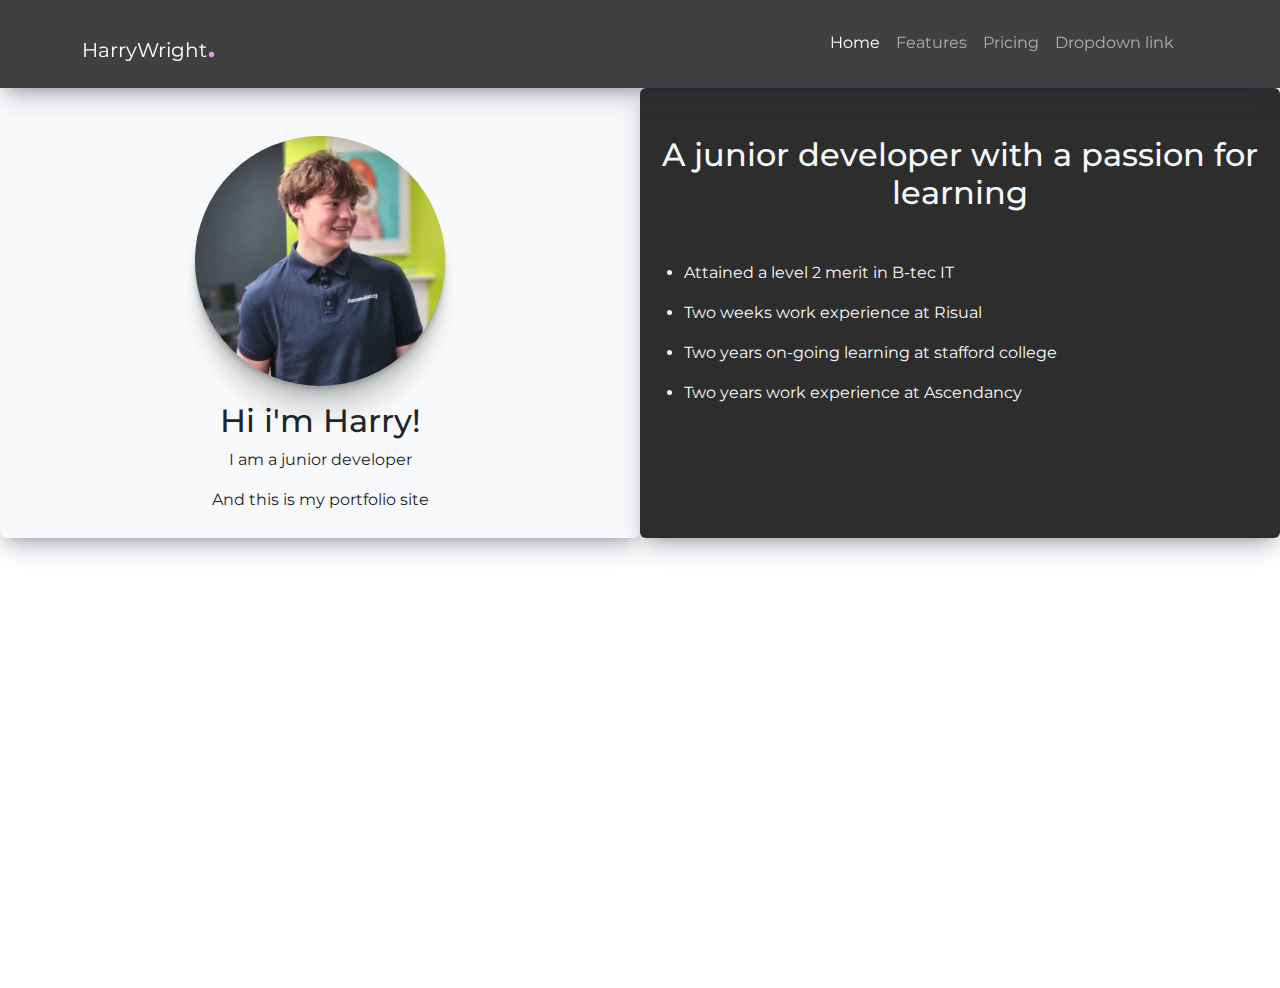
==== harry-portfolio/index.html @ cff1503e "Add files via upload" ====
<!DOCTYPE html>
<html lang="en">
<head>
    <meta charset="UTF-8">
    <meta name="viewport" content="width=device-width, initial-scale=1.0">
    <title>Harry Wright</title>
    <!-- linking stylesheet -->
     <link rel="stylesheet" href="style.css">
    <!-- linking bootstrap css -->
    <link href="https://cdn.jsdelivr.net/npm/bootstrap@5.3.3/dist/css/bootstrap.min.css" rel="stylesheet" integrity="sha384-QWTKZyjpPEjISv5WaRU9OFeRpok6YctnYmDr5pNlyT2bRjXh0JMhjY6hW+ALEwIH" crossorigin="anonymous">
    <!-- google font -->
    <link rel="preconnect" href="https://fonts.googleapis.com">
    <link rel="preconnect" href="https://fonts.gstatic.com" crossorigin>
    <link href="https://fonts.googleapis.com/css2?family=Montserrat:ital,wght@0,100..900;1,100..900&family=Poppins:ital,wght@0,100;0,200;0,300;0,400;0,500;0,600;0,700;0,800;0,900;1,100;1,200;1,300;1,400;1,500;1,600;1,700;1,800;1,900&display=swap" rel="stylesheet">
</head>
<body>
    
    <!-- Navbar -->
    <nav class="navbar navbar-dark bg-opacity-75 bg-black navbar-expand-lg p-2 sticky-top black-shadow">
        <div class="container">
          <a class="navbar-brand brand-hover" href="#">HarryWright<span class="lilac-txt txt-2 w-500">.</span></a>
          <button class="navbar-toggler" type="button" data-bs-toggle="collapse" data-bs-target="#navbarNavDropdown" aria-controls="navbarNavDropdown" aria-expanded="false" aria-label="Toggle navigation">
            <span class="navbar-toggler-icon"></span>
          </button>
          <div class="collapse navbar-collapse" id="navbarNavDropdown">
            <ul class="navbar-nav ms-auto">
              <li class="nav-item">
                <a class="nav-link active" aria-current="page" href="#">Home</a>
              </li>
              <li class="nav-item">
                <a class="nav-link" href="#">Features</a>
              </li>
              <li class="nav-item">
                <a class="nav-link" href="#">Pricing</a>
              </li>
              <li class="nav-item dropdown">
                <a class="nav-link dropdown-toggle" href="#" role="button" data-bs-toggle="dropdown" aria-expanded="false">
                  Dropdown link
                </a>
                <ul class="dropdown-menu">
                  <li><a class="dropdown-item" href="#">Action</a></li>
                  <li><a class="dropdown-item" href="#">Another action</a></li>
                  <li><a class="dropdown-item" href="#">Something else here</a></li>
                </ul>
              </li>
            </ul>
          </div>
        </div>
      </nav>

      <!-- creating a hero section will have a picute on the left and some text on the right -->
      <div class="hero-section">
        <div class="container-fluid position-absolute vh-100">
          <div class="row h-50">
            <!-- left -->
            <div class="col-12 col-md-6 text-center bg-body-tertiary rounded black-shadow">
              <img src="images\Harry-1.jpg" class="rounded-circle circle-shadow mb-3 mt-5" height="250em" alt="harry thuggin">
              <h2>Hi i'm Harry!</h2>
              <p>I am a junior developer<p>
              <p>And this is my portfolio site</p>
            </div>
            <!-- right -->
            <div class="col-12 col-md-6 dark-grey-bg rounded text-light black-shadow">
              <h2 class="mt-5 text-center">A junior developer with a passion for learning</h2>
              <ul class="d-flex flex-column justify-content-center mt-5">

                <li><p>Attained a level 2 merit in B-tec IT</p></li>
                <li><p>Two weeks work experience at Risual</p></li>
                <li><p>Two years  on-going learning at stafford college</p></li>
                <li><p>Two years work experience at Ascendancy</p></li>
  
              </ul>
            </div>
          </div>
        </div>
        

      </div>
      
    <script src="https://cdn.jsdelivr.net/npm/bootstrap@5.3.3/dist/js/bootstrap.bundle.min.js" integrity="sha384-YvpcrYf0tY3lHB60NNkmXc5s9fDVZLESaAA55NDzOxhy9GkcIdslK1eN7N6jIeHz" crossorigin="anonymous"></script>
</body>
</html>
---- harry-portfolio/style.css ----
/* applying google font */

    *{
        font-family: 'Montserrat';
    }
    
/* shadows */

    .black-shadow{
        box-shadow: rgba(50, 50, 93, 0.25) 0px 13px 27px -5px, rgba(0, 0, 0, 0.3) 0px 8px 16px -8px;
    }

    .circle-shadow{
        box-shadow: rgba(0, 0, 0, 0.17) 0px -23px 25px 0px inset, rgba(0, 0, 0, 0.15) 0px -36px 30px 0px inset, rgba(0, 0, 0, 0.1) 0px -79px 40px 0px inset, rgba(0, 0, 0, 0.06) 0px 2px 1px, rgba(0, 0, 0, 0.09) 0px 4px 2px, rgba(0, 0, 0, 0.09) 0px 8px 4px, rgba(0, 0, 0, 0.09) 0px 16px 8px, rgba(0, 0, 0, 0.09) 0px 32px 16px;
    }

/* centering */
    /* display: flex
    ;
        flex-wrap: wrap;
        align-items: center */

/* font weight and size*/

    .w-500{
        font-weight: 500;
    }

    .txt-2{
        font-size: 2em;
    }

/* text and bg colours */

    .lilac-txt{
        color: plum
    }

    .lilac-bg{
        color: plum
    }

    .dark-grey-bg{
        background-color: rgb(45, 45, 45);
    }

/* navbar */

    /* animating underline effect for the navlinks */
    .nav-link:hover::after{
        opacity: 1;
    }

    .nav-link::after{
        content: '';
        height: 2px;
        width: 100%;
        background: plum;
        display: block;
        opacity: 0;
        transition: all 0.5s;
    }

    /* animating the same for navbar brand */
    .navbar-brand:hover::after{
        opacity: 1;
    }

    .navbar-brand::after{
        content: '';
        height: 2px;
        width: 100%;
        background: plum;
        display: block;
        opacity: 0;
        transition: all 0.5s;
    }
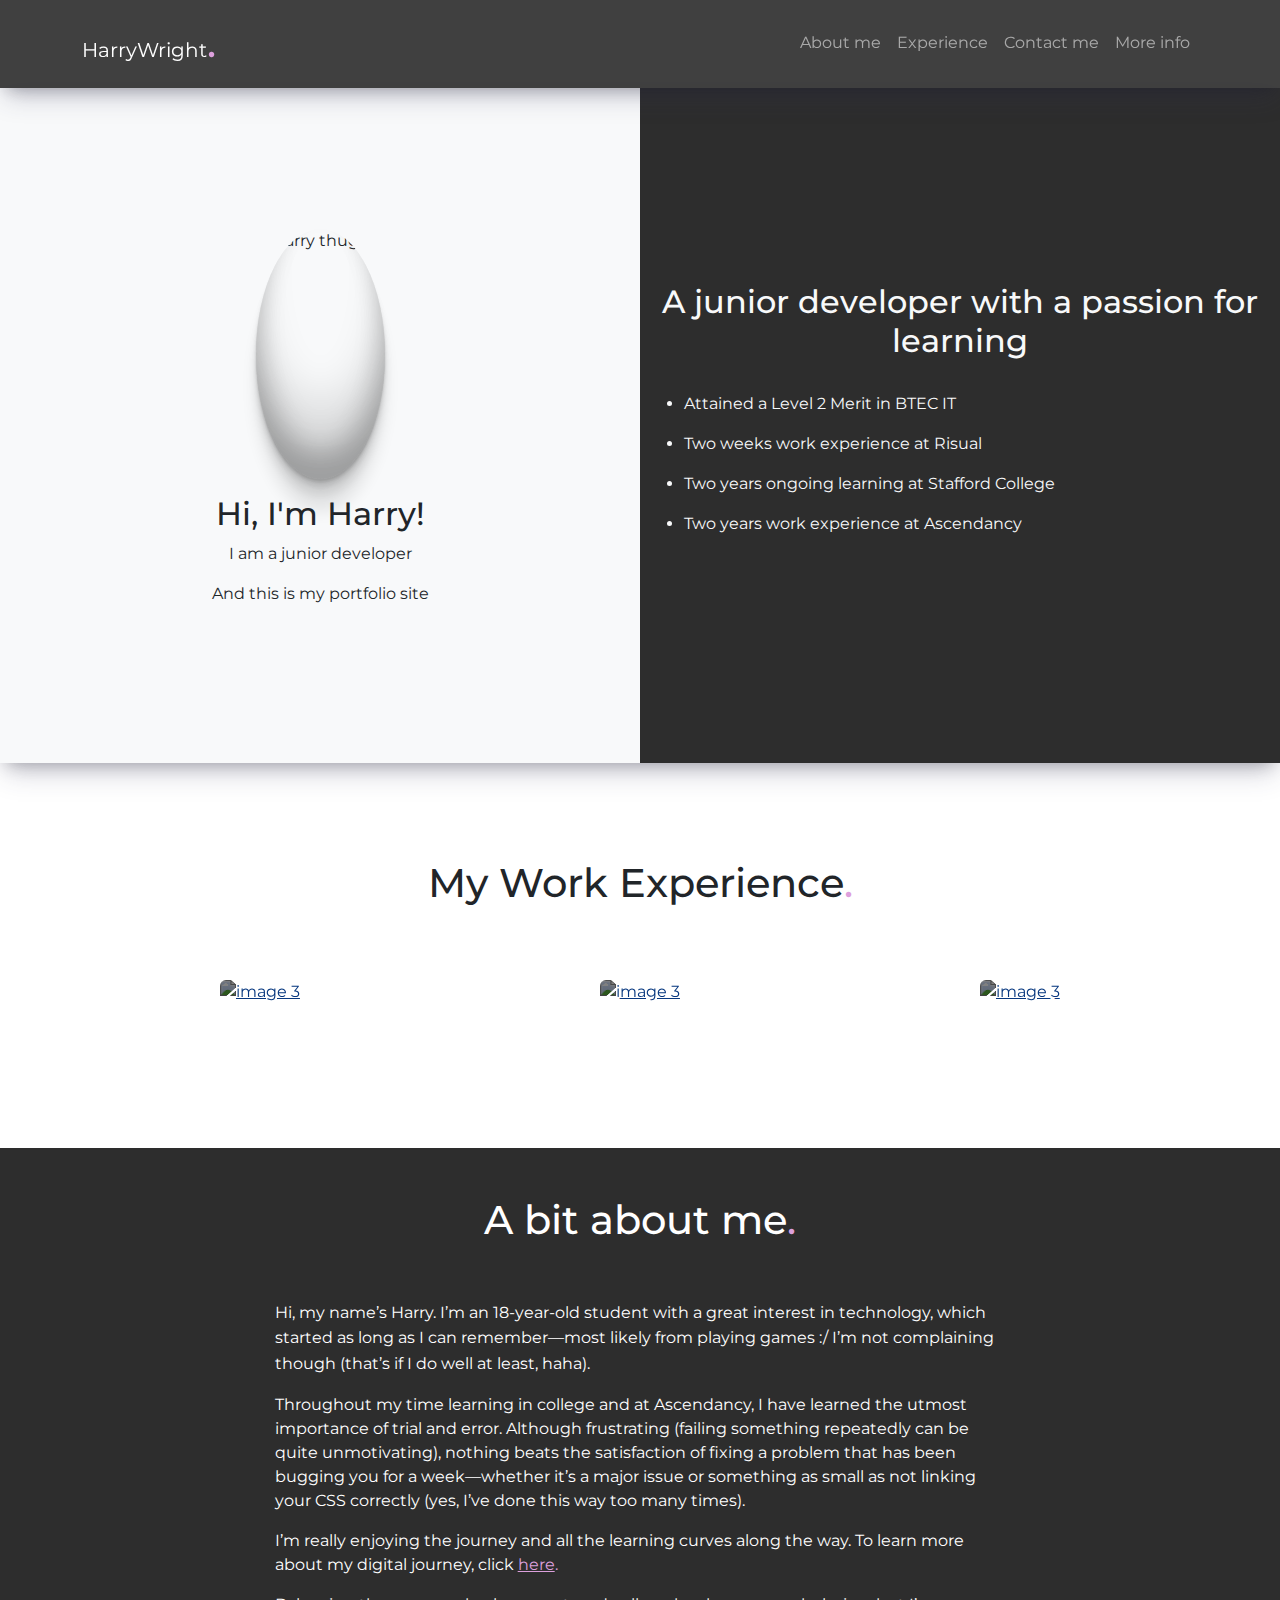
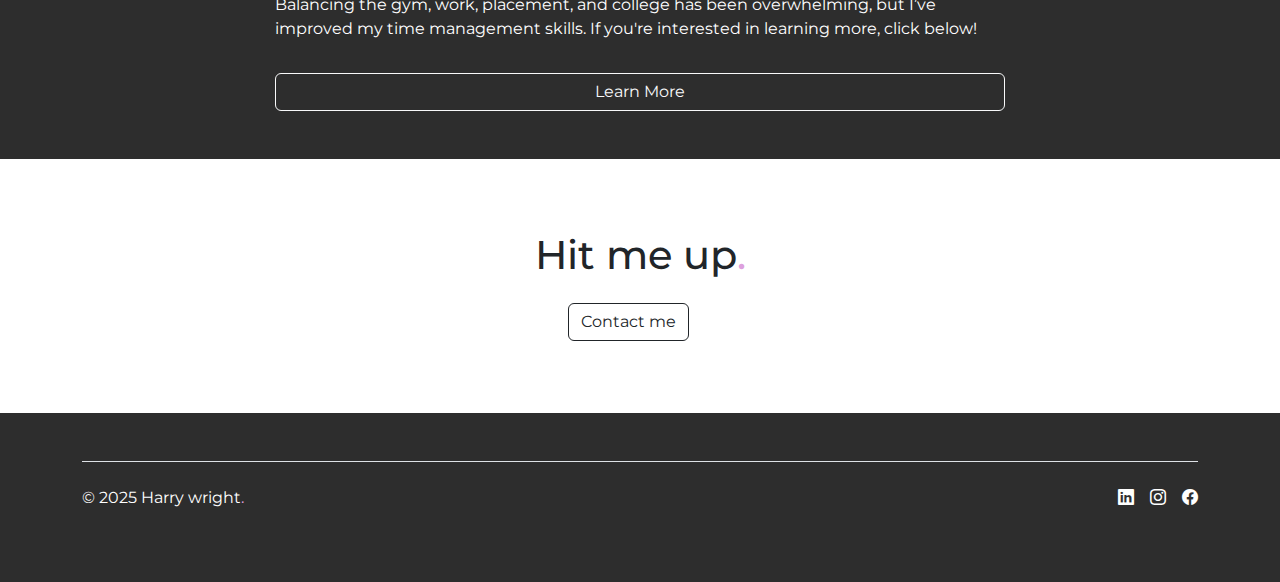
==== commit dd6d4342: "Add files via upload" ====
--- a/harry-portfolio/index.html
+++ b/harry-portfolio/index.html
@@ -16,7 +16,7 @@
 <body>
     
     <!-- Navbar -->
-    <nav class="navbar navbar-dark bg-opacity-75 bg-black navbar-expand-lg p-2 sticky-top black-shadow">
+    <nav class="navbar navbar-dark bg-opacity-75 bg-black navbar-expand-lg p-2 black-shadow sticky-top">
         <div class="container">
           <a class="navbar-brand brand-hover" href="#">HarryWright<span class="lilac-txt txt-2 w-500">.</span></a>
           <button class="navbar-toggler" type="button" data-bs-toggle="collapse" data-bs-target="#navbarNavDropdown" aria-controls="navbarNavDropdown" aria-expanded="false" aria-label="Toggle navigation">
@@ -25,57 +25,189 @@
           <div class="collapse navbar-collapse" id="navbarNavDropdown">
             <ul class="navbar-nav ms-auto">
               <li class="nav-item">
-                <a class="nav-link active" aria-current="page" href="#">Home</a>
-              </li>
-              <li class="nav-item">
-                <a class="nav-link" href="#">Features</a>
-              </li>
-              <li class="nav-item">
-                <a class="nav-link" href="#">Pricing</a>
-              </li>
-              <li class="nav-item dropdown">
-                <a class="nav-link dropdown-toggle" href="#" role="button" data-bs-toggle="dropdown" aria-expanded="false">
-                  Dropdown link
-                </a>
-                <ul class="dropdown-menu">
-                  <li><a class="dropdown-item" href="#">Action</a></li>
-                  <li><a class="dropdown-item" href="#">Another action</a></li>
-                  <li><a class="dropdown-item" href="#">Something else here</a></li>
-                </ul>
+                <a class="nav-link" aria-current="page" href="about.html">About me</a>
+              </li>
+              <li class="nav-item">
+                <a class="nav-link" href="experience.html">Experience</a>
+              </li>
+              <li class="nav-item">
+                <a class="nav-link" href="contact.html">Contact me</a>
+              </li>
+              <li class="nav-item">
+                <a class="nav-link" href="info.html">More info</a>
               </li>
             </ul>
           </div>
         </div>
-      </nav>
-
-      <!-- creating a hero section will have a picute on the left and some text on the right -->
-      <div class="hero-section">
-        <div class="container-fluid position-absolute vh-100">
-          <div class="row h-50">
-            <!-- left -->
-            <div class="col-12 col-md-6 text-center bg-body-tertiary rounded black-shadow">
-              <img src="images\Harry-1.jpg" class="rounded-circle circle-shadow mb-3 mt-5" height="250em" alt="harry thuggin">
-              <h2>Hi i'm Harry!</h2>
-              <p>I am a junior developer<p>
-              <p>And this is my portfolio site</p>
+    </nav>
+
+    <!-- Hero Section -->
+    <div class="hero-section">
+      <div class="container-fluid">
+        <div class="row bg-body-tertiary align-items-center black-shadow"> <!-- Ensures at least 75vh on larger screens -->
+
+          <!-- Left -->
+          <div class="col-12 col-md-6 d-flex vh-75 flex-column justify-content-center align-items-center text-center py-5 h-md-100">
+            <img src="images/personal/Harry-1.jpg" class="rounded-circle circle-shadow mb-3" height="250em" alt="Harry thuggin">
+            <h2>Hi, I'm Harry!</h2>
+            <p>I am a junior developer</p>
+            <p>And this is my portfolio site</p>
+          </div>
+
+          <!-- Right -->
+          <div class="col-12 col-md-6 vh-75 d-flex flex-column justify-content-center dark-grey-bg text-light py-5 h-md-100">
+            <h2 class="text-center">A junior developer with a passion for learning</h2>
+            <ul class="mt-4">
+              <li><p>Attained a Level 2 Merit in BTEC IT</p></li>
+              <li><p>Two weeks work experience at Risual</p></li>
+              <li><p>Two years ongoing learning at Stafford College</p></li>
+              <li><p>Two years work experience at Ascendancy</p></li>
+            </ul>
+          </div>
+
+        </div>
+      </div>
+    </div>
+
+    <!-- My Works Section -->
+    <div class="my-works-section my-5 p-5">
+      <!-- title -->
+      <div class="container">
+        <div class="row justify-content-center">
+          <div class="col-12">
+            <h1 class="text-center">My Work Experience<span class="lilac-txt">.</span></h1>
+          </div>
+        </div>
+      </div>
+      <!-- grid of work examples -->
+      <div class="container my-5">
+        <div class="row align-items-center text-center">
+          
+          <!-- left -->
+          <div class="col-md-4 gy-3">
+            <!-- linking the image -->
+            <a href="#">
+              <div class="image-container">
+                <!-- image -->
+                <img src="images/work-experience/voluntary.jpg" alt="image 3" class="rounded">
+
+                <!-- text over the image -->
+                <div class="overlay-text">
+                  <h2>Voluntary</h2>
+                </div>
+              </div>
+            </a>
+            
+          </div>
+
+          <!-- middle -->
+          <div class="col-md-4 gy-3">
+            <!-- linking the image -->
+            <a href="#">
+              <div class="image-container">
+                <!-- image -->
+                <img src="images/work-experience/digital.jpg" alt="image 3" class="rounded">
+
+                <!-- text over the image -->
+                <div class="overlay-text">
+                  <h2>Digital</h2>
+                </div>
+              </div>
+            </a>
+            
+          </div>
+
+          <!-- right -->
+          <div class="col-md-4 gy-3">
+            <!-- linking the image -->
+            <a href="#">
+              <div class="image-container">
+                <!-- image -->
+                <img src="images/work-experience/retail.jpg" alt="image 3" class="rounded">
+
+                <!-- text over the image -->
+                <div class="overlay-text">
+                  <h2>Retail</h2>
+                </div>
+              </div>
+            </a>
+          </div>
+
+        </div>
+      </div>
+    </div>
+
+    <!-- About me section -->
+     <div class="about-me-section my-5 dark-grey-bg text-white p-5">
+        <!-- title -->
+        <div class="container">
+          <div class="row text-center">
+            <div class="col-12">
+              <h1>A bit about me<span class="lilac-txt">.</span></h1>
             </div>
-            <!-- right -->
-            <div class="col-12 col-md-6 dark-grey-bg rounded text-light black-shadow">
-              <h2 class="mt-5 text-center">A junior developer with a passion for learning</h2>
-              <ul class="d-flex flex-column justify-content-center mt-5">
-
-                <li><p>Attained a level 2 merit in B-tec IT</p></li>
-                <li><p>Two weeks work experience at Risual</p></li>
-                <li><p>Two years  on-going learning at stafford college</p></li>
-                <li><p>Two years work experience at Ascendancy</p></li>
-  
-              </ul>
+          </div>
+        </div>
+
+        <!-- text section -->
+        <div class="container mt-5 px-3">
+          <div class="row justify-content-center">
+            <div class="col-lg-8 col-md-10 col-12">
+              <p style="line-height: 1.6;">
+                Hi, my name’s Harry. I’m an 18-year-old student with a great interest in technology, which started as long as I can remember—most likely from playing games :/ I’m not complaining though (that’s if I do well at least, haha).
+              </p>
+              <p>
+                Throughout my time learning in college and at Ascendancy, I have learned the utmost importance of trial and error. Although frustrating (failing something repeatedly can be quite unmotivating), nothing beats the satisfaction of fixing a problem that has been bugging you for a week—whether it’s a major issue or something as small as not linking your CSS correctly (yes, I’ve done this way too many times).
+              </p>
+              <p>
+                I’m really enjoying the journey and all the learning curves along the way. To learn more about my digital journey, click <a href="digital.html" class="lilac-txt">here</a><span class="lilac-txt txt-w500">.</span>
+              </p>
+              <p>
+                Balancing the gym, work, placement, and college has been overwhelming, but I’ve improved my time management skills. If you're interested in learning more, click below!
+              </p>
+              <a href="about.html">
+                <button class="btn btn-outline-light mt-3 w-100">Learn More</button>
+              </a>
             </div>
           </div>
         </div>
-        
-
-      </div>
+    </div>
+
+    <!-- Contact me call to action -->
+    <div class="contact-me-cta my-5 p-4">
+      <!-- title -->
+      <div class="container">
+        <div class="row text-center">
+          <div class="col-12">
+            <h1>Hit me up<span class="lilac-txt">.</span></h1>
+          </div>
+        <div class="row">
+          <a href="contact.index"><button class="btn btn-outline-dark mt-3">Contact me</button></a>
+        </div>
+        </div>
+      </div>
+    </div>
+    
+    <!-- footer -->
+    <div class="footer dark-grey-bg text-white p-5">
+      <div class="container">
+        <footer class="d-flex flex-wrap justify-content-between align-items-center py-4 border-top">
+          <div class="col-md-4 d-flex align-items-center">
+            <span class="mb-3 mb-md-0 text-white">© 2025 Harry wright<span class="lilac-txt">.</span>
+          </div>
+
+          <ul class="nav col-md-4 justify-content-end list-unstyled d-flex">
+            <li class="ms-3"><a class="text-white" href="https://www.linkedin.com/in/harry-wright-952797338/"><i class="bi bi-linkedin"></i></a></li>
+            <li class="ms-3"><a class="text-white" href="https://www.instagram.com/h_wright06/"><i class="bi bi-instagram"></i></a></li>
+            <li class="ms-3"><a class="text-white" href="#"><i class="bi bi-facebook"></i></a></li>
+          </ul>
+        </footer>
+      </div>
+    </div>
+
+<!-- Bootstrap Icons -->
+<link rel="stylesheet" href="https://cdn.jsdelivr.net/npm/bootstrap-icons/font/bootstrap-icons.css">
+
+    
       
     <script src="https://cdn.jsdelivr.net/npm/bootstrap@5.3.3/dist/js/bootstrap.bundle.min.js" integrity="sha384-YvpcrYf0tY3lHB60NNkmXc5s9fDVZLESaAA55NDzOxhy9GkcIdslK1eN7N6jIeHz" crossorigin="anonymous"></script>
 </body>
--- a/harry-portfolio/style.css
+++ b/harry-portfolio/style.css
@@ -30,20 +30,27 @@
         font-size: 2em;
     }
 
+    .vh-75{
+        min-height: 75vh;
+    }
+
 /* text and bg colours */
 
     .lilac-txt{
-        color: plum
+        color: plum;
     }
 
     .lilac-bg{
-        color: plum
+        background-color: plum !important;
     }
 
     .dark-grey-bg{
         background-color: rgb(45, 45, 45);
     }
 
+    .lilac-underline{
+        border-bottom: 2px solid plum;
+    }
 /* navbar */
 
     /* animating underline effect for the navlinks */
@@ -74,4 +81,32 @@
         display: block;
         opacity: 0;
         transition: all 0.5s;
+    }
+
+/* my works */
+    /* grid section */
+    .image-container{
+        position: relative;
+    }
+
+    .image-container img{
+        width: 100%;
+        height: 20em;
+        object-fit: cover;
+        filter: brightness(50%);
+    }
+
+    .image-container img:hover{
+        filter: brightness(90%);
+        transition: all 0.5s;
+    }
+
+    .overlay-text{
+        position: absolute;
+        top: 50%;
+        left: 0;
+        bottom: 50%;
+        right: 0;
+        color: white;
+        pointer-events: none;
     }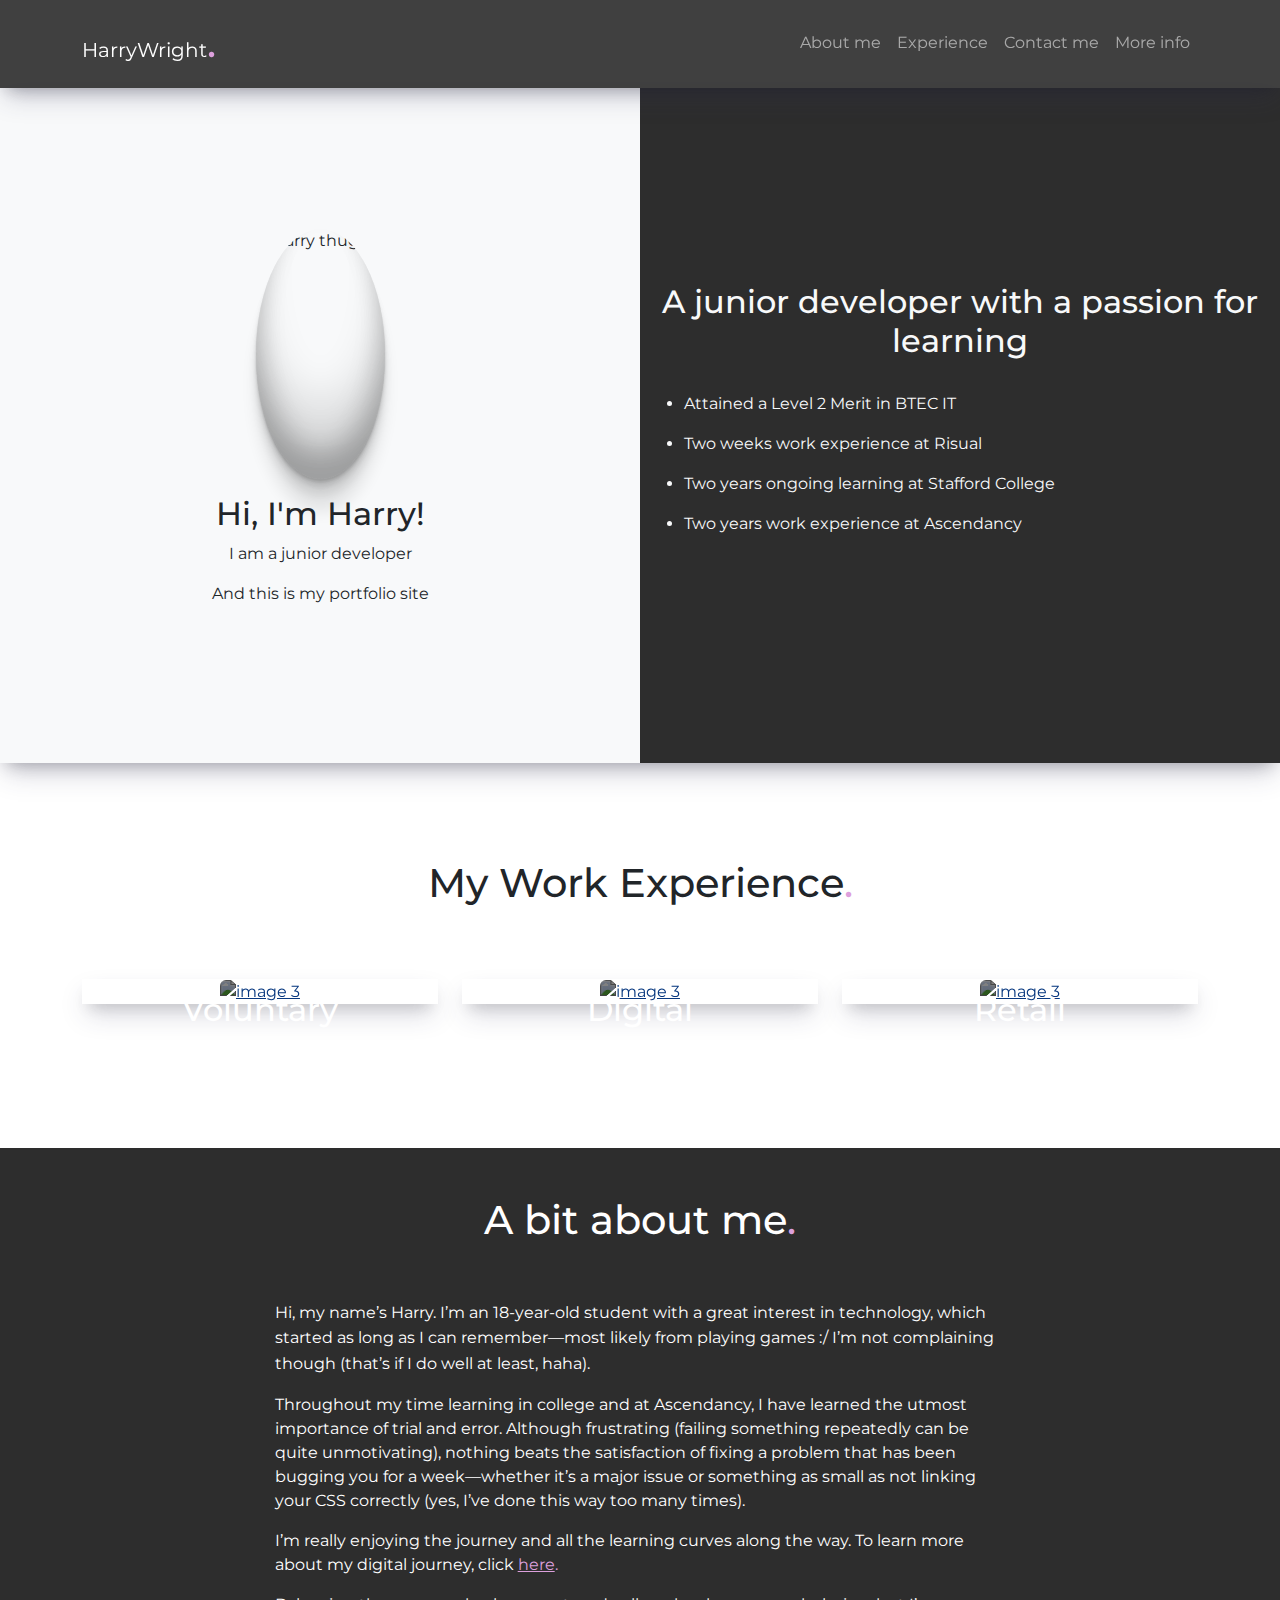
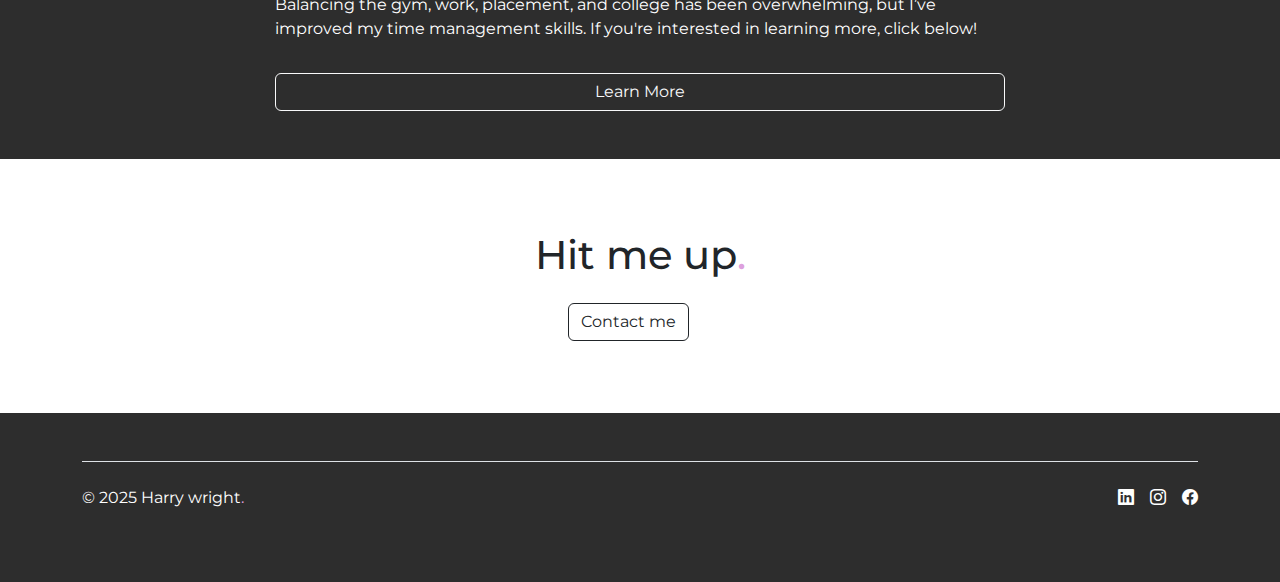
==== commit ffd48723: "Add files via upload" ====
--- a/harry-portfolio/index.html
+++ b/harry-portfolio/index.html
@@ -18,7 +18,7 @@
     <!-- Navbar -->
     <nav class="navbar navbar-dark bg-opacity-75 bg-black navbar-expand-lg p-2 black-shadow sticky-top">
         <div class="container">
-          <a class="navbar-brand brand-hover" href="#">HarryWright<span class="lilac-txt txt-2 w-500">.</span></a>
+          <a class="navbar-brand brand-hover" href="index.html">HarryWright<span class="lilac-txt txt-2 w-500">.</span></a>
           <button class="navbar-toggler" type="button" data-bs-toggle="collapse" data-bs-target="#navbarNavDropdown" aria-controls="navbarNavDropdown" aria-expanded="false" aria-label="Toggle navigation">
             <span class="navbar-toggler-icon"></span>
           </button>
@@ -204,11 +204,11 @@
       </div>
     </div>
 
-<!-- Bootstrap Icons -->
-<link rel="stylesheet" href="https://cdn.jsdelivr.net/npm/bootstrap-icons/font/bootstrap-icons.css">
+    <!-- Bootstrap Icons -->
+    <link rel="stylesheet" href="https://cdn.jsdelivr.net/npm/bootstrap-icons/font/bootstrap-icons.css">
 
     
-      
+    <!-- Bootstrap javascript -->
     <script src="https://cdn.jsdelivr.net/npm/bootstrap@5.3.3/dist/js/bootstrap.bundle.min.js" integrity="sha384-YvpcrYf0tY3lHB60NNkmXc5s9fDVZLESaAA55NDzOxhy9GkcIdslK1eN7N6jIeHz" crossorigin="anonymous"></script>
 </body>
 </html>--- a/harry-portfolio/style.css
+++ b/harry-portfolio/style.css
@@ -87,6 +87,7 @@
     /* grid section */
     .image-container{
         position: relative;
+        box-shadow: rgba(50, 50, 93, 0.25) 0px 13px 27px -5px, rgba(0, 0, 0, 0.3) 0px 8px 16px -8px;
     }
 
     .image-container img{
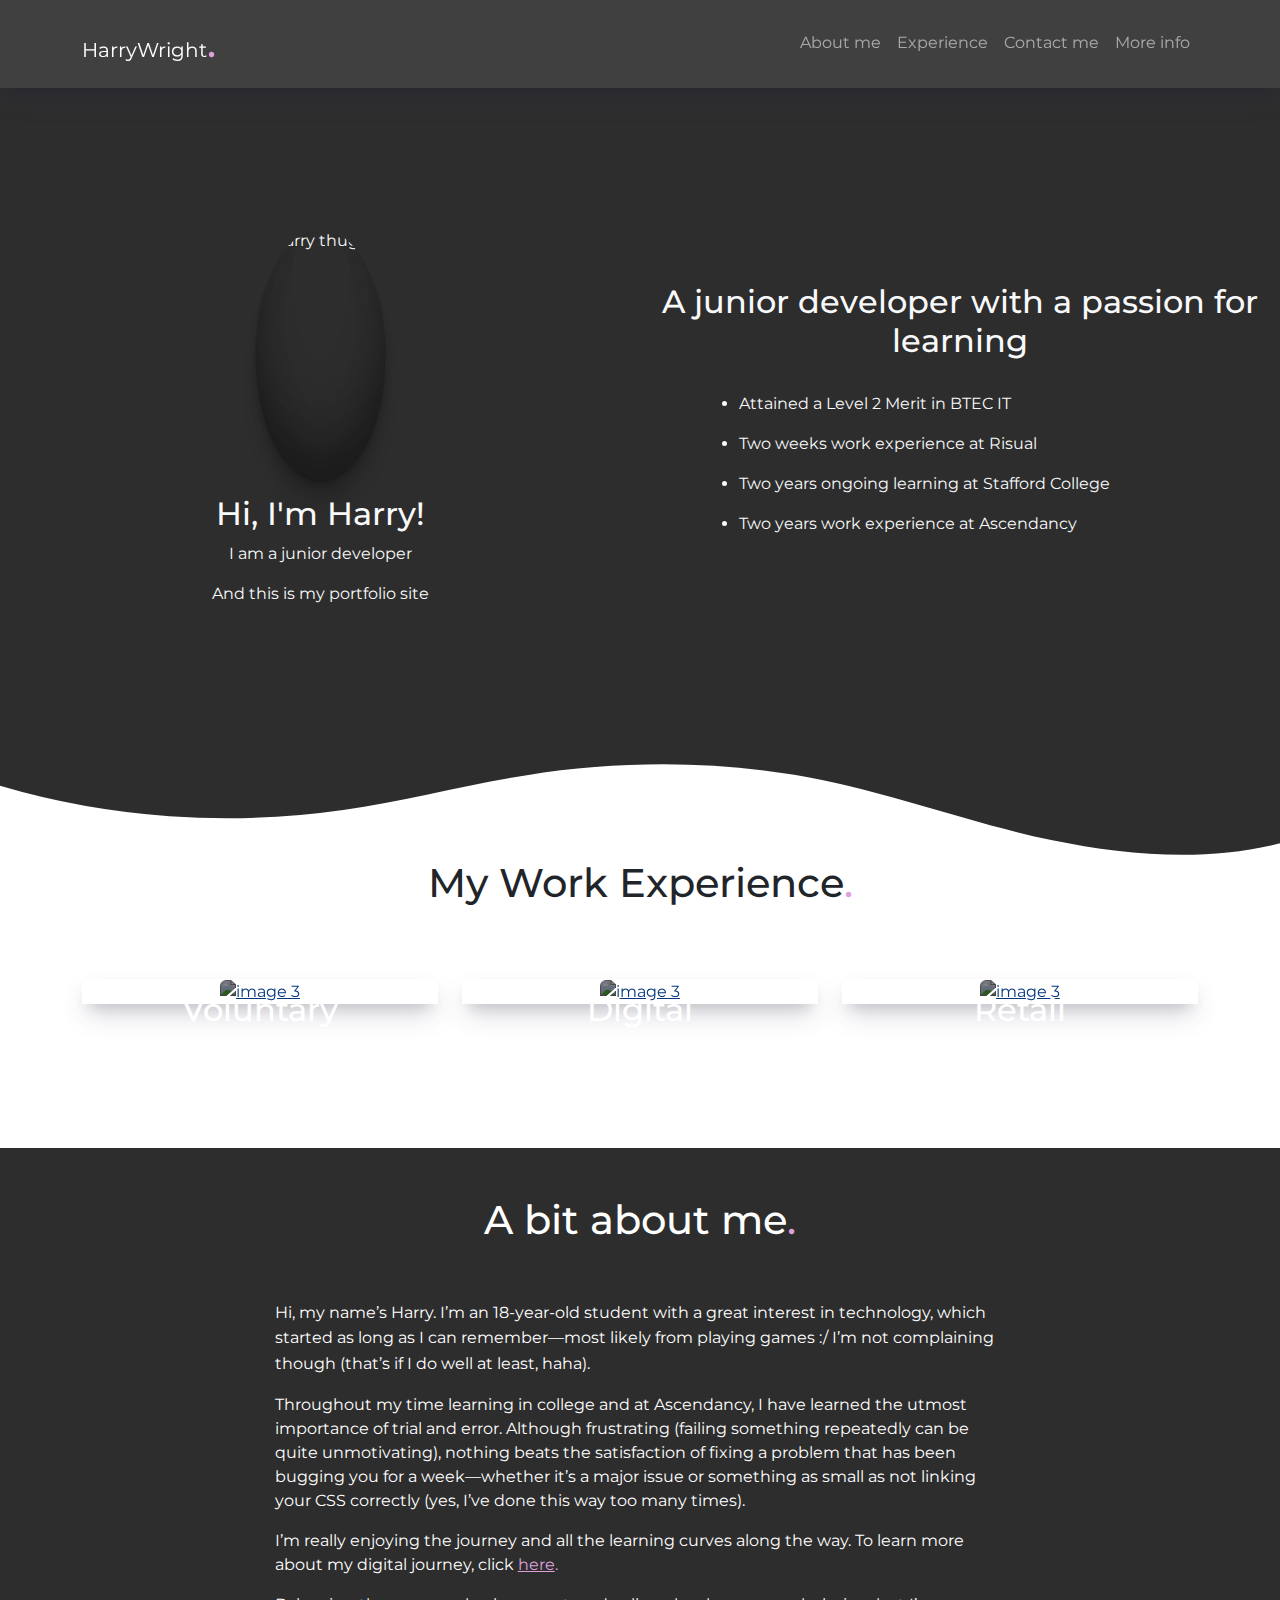
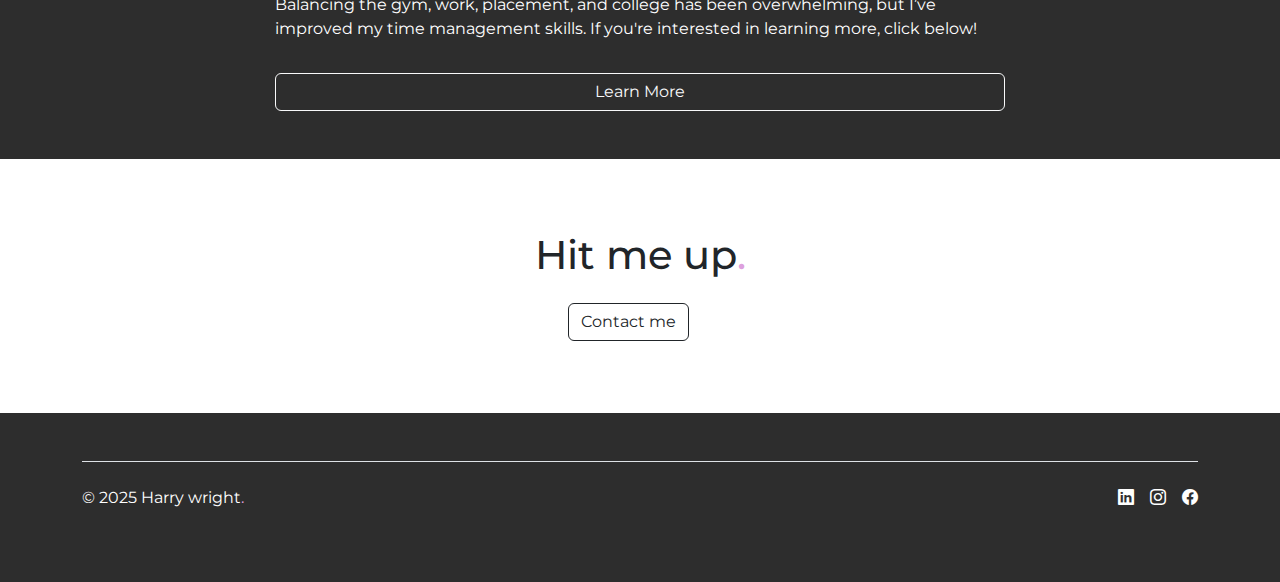
==== commit 6932e389: "Add files via upload" ====
--- a/harry-portfolio/index.html
+++ b/harry-portfolio/index.html
@@ -16,7 +16,7 @@
 <body>
     
     <!-- Navbar -->
-    <nav class="navbar navbar-dark bg-opacity-75 bg-black navbar-expand-lg p-2 black-shadow sticky-top">
+    <nav class="navbar navbar-dark bg-opacity-75 bg-black navbar-expand-lg p-2 black-shadow sticky-top" style="backdrop-filter: blur(20px);">
         <div class="container">
           <a class="navbar-brand brand-hover" href="index.html">HarryWright<span class="lilac-txt txt-2 w-500">.</span></a>
           <button class="navbar-toggler" type="button" data-bs-toggle="collapse" data-bs-target="#navbarNavDropdown" aria-controls="navbarNavDropdown" aria-expanded="false" aria-label="Toggle navigation">
@@ -43,11 +43,16 @@
 
     <!-- Hero Section -->
     <div class="hero-section">
-      <div class="container-fluid">
-        <div class="row bg-body-tertiary align-items-center black-shadow"> <!-- Ensures at least 75vh on larger screens -->
+      <div class="container-fluid position-relative">
+        <div class="custom-shape-divider-bottom-1741264193">
+          <svg data-name="Layer 1" xmlns="http://www.w3.org/2000/svg" viewBox="0 0 1200 120" preserveAspectRatio="none">
+              <path d="M321.39,56.44c58-10.79,114.16-30.13,172-41.86,82.39-16.72,168.19-17.73,250.45-.39C823.78,31,906.67,72,985.66,92.83c70.05,18.48,146.53,26.09,214.34,3V0H0V27.35A600.21,600.21,0,0,0,321.39,56.44Z" class="shape-fill"></path>
+          </svg>
+        </div>
+        <div class="row bg-body-tertiary align-items-center"> <!-- Ensures at least 75vh on larger screens -->
 
           <!-- Left -->
-          <div class="col-12 col-md-6 d-flex vh-75 flex-column justify-content-center align-items-center text-center py-5 h-md-100">
+          <div class="col-12 col-md-6 d-flex vh-75 flex-column justify-content-center align-items-center dark-grey-bg text-center py-5 h-md-100 text-light">
             <img src="images/personal/Harry-1.jpg" class="rounded-circle circle-shadow mb-3" height="250em" alt="Harry thuggin">
             <h2>Hi, I'm Harry!</h2>
             <p>I am a junior developer</p>
@@ -57,7 +62,7 @@
           <!-- Right -->
           <div class="col-12 col-md-6 vh-75 d-flex flex-column justify-content-center dark-grey-bg text-light py-5 h-md-100">
             <h2 class="text-center">A junior developer with a passion for learning</h2>
-            <ul class="mt-4">
+            <ul class="mt-4 ml-9">
               <li><p>Attained a Level 2 Merit in BTEC IT</p></li>
               <li><p>Two weeks work experience at Risual</p></li>
               <li><p>Two years ongoing learning at Stafford College</p></li>
@@ -69,6 +74,9 @@
       </div>
     </div>
 
+
+    <!-- wave divider -->
+     
     <!-- My Works Section -->
     <div class="my-works-section my-5 p-5">
       <!-- title -->
--- a/harry-portfolio/style.css
+++ b/harry-portfolio/style.css
@@ -12,6 +12,35 @@
 
     .circle-shadow{
         box-shadow: rgba(0, 0, 0, 0.17) 0px -23px 25px 0px inset, rgba(0, 0, 0, 0.15) 0px -36px 30px 0px inset, rgba(0, 0, 0, 0.1) 0px -79px 40px 0px inset, rgba(0, 0, 0, 0.06) 0px 2px 1px, rgba(0, 0, 0, 0.09) 0px 4px 2px, rgba(0, 0, 0, 0.09) 0px 8px 4px, rgba(0, 0, 0, 0.09) 0px 16px 8px, rgba(0, 0, 0, 0.09) 0px 32px 16px;
+    }
+
+
+/* wave divider */
+    .custom-shape-divider-bottom-1741264193 {
+        position: absolute;
+        top: 100%;
+        left: 0;
+        width: 100%;
+        overflow: hidden;
+        line-height: 0;
+        transform: rotate(0deg);
+    }
+
+    .custom-shape-divider-bottom-1741264193 svg {
+        position: relative;
+        display: block;
+        width: calc(100% + 1.3px);
+        height: 100px;
+    }
+
+    .custom-shape-divider-bottom-1741264193 .shape-fill {
+        fill: #2D2D2D;
+    }
+
+/* positioning */
+
+    .ml-9{
+        margin-left: 9%;
     }
 
 /* centering */
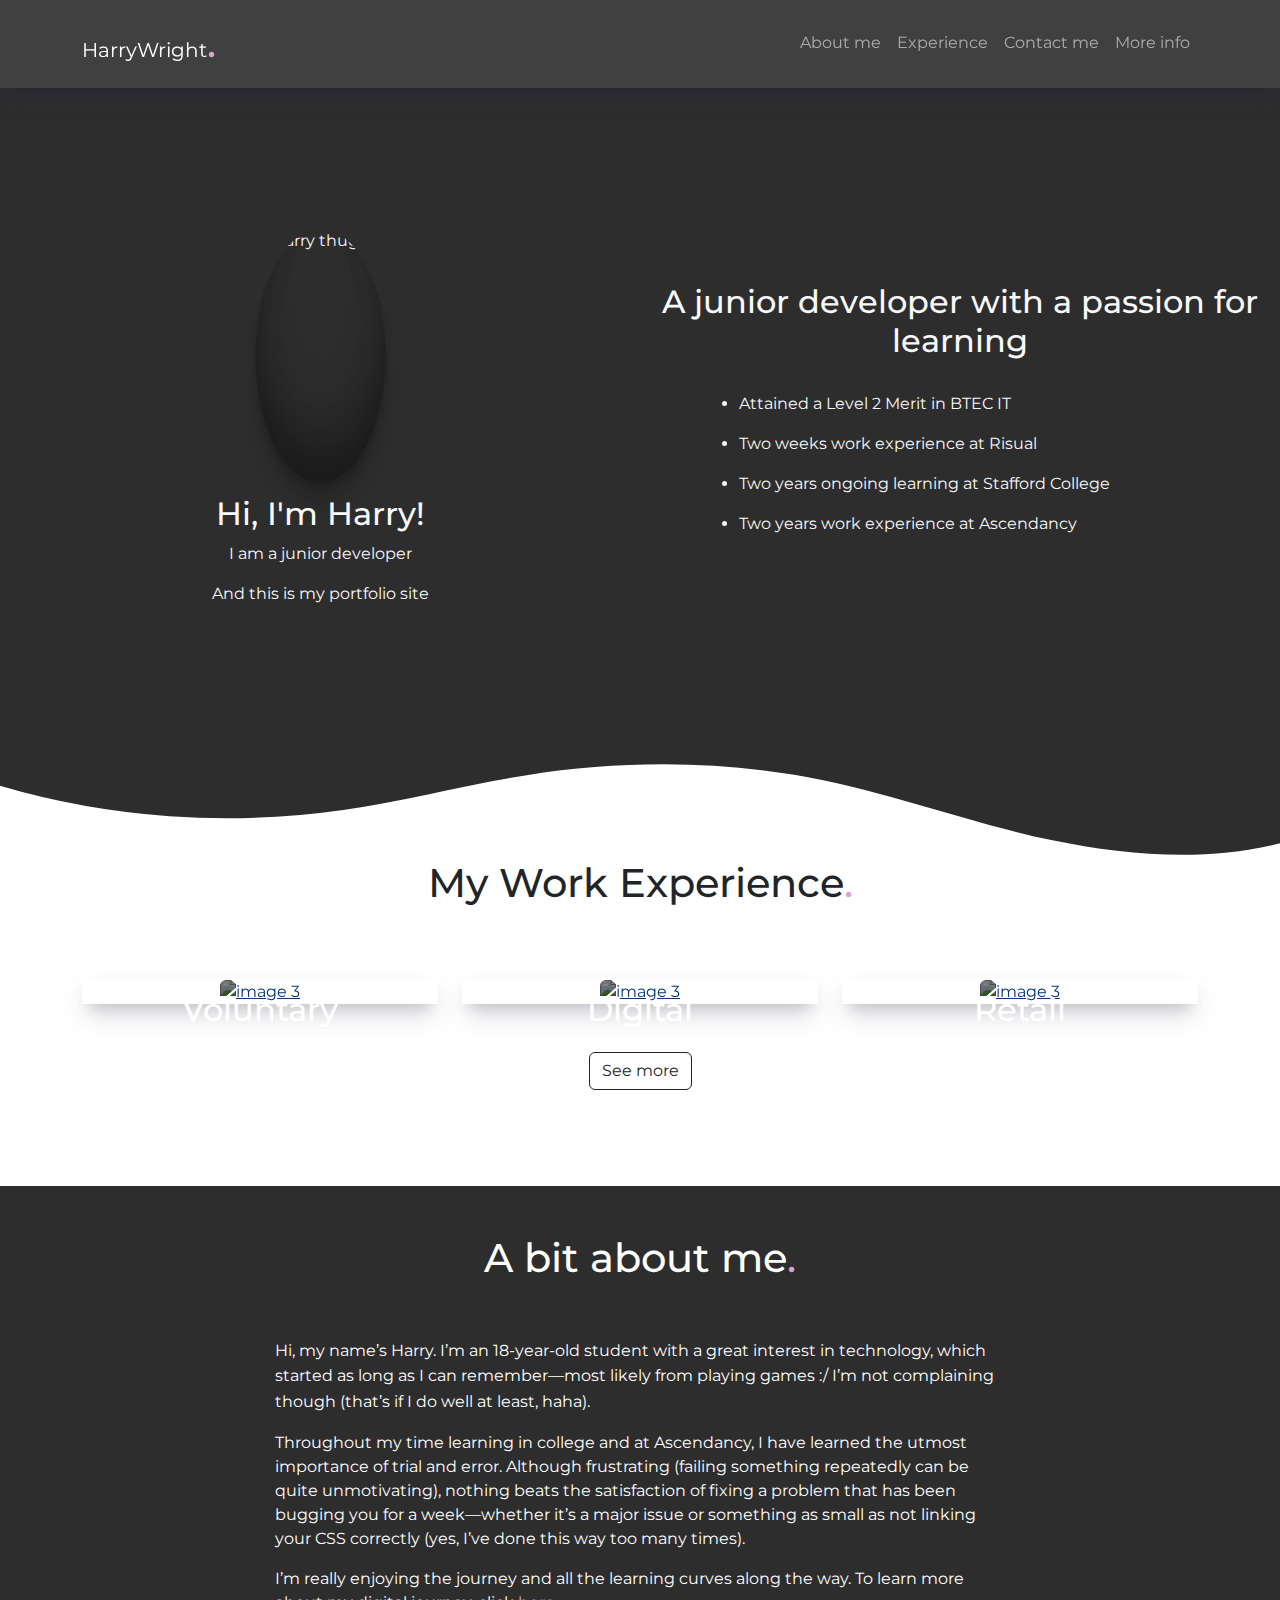
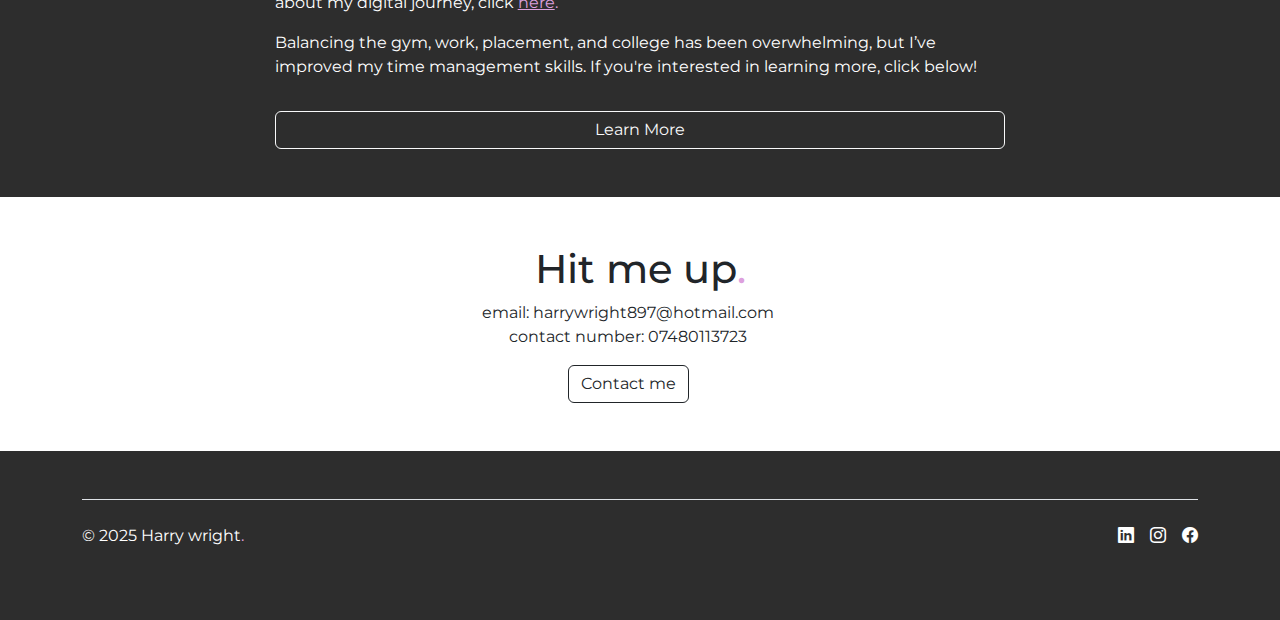
==== commit a98571e1: "Add files via upload" ====
--- a/harry-portfolio/index.html
+++ b/harry-portfolio/index.html
@@ -44,6 +44,7 @@
     <!-- Hero Section -->
     <div class="hero-section">
       <div class="container-fluid position-relative">
+        <!-- wave section -->
         <div class="custom-shape-divider-bottom-1741264193">
           <svg data-name="Layer 1" xmlns="http://www.w3.org/2000/svg" viewBox="0 0 1200 120" preserveAspectRatio="none">
               <path d="M321.39,56.44c58-10.79,114.16-30.13,172-41.86,82.39-16.72,168.19-17.73,250.45-.39C823.78,31,906.67,72,985.66,92.83c70.05,18.48,146.53,26.09,214.34,3V0H0V27.35A600.21,600.21,0,0,0,321.39,56.44Z" class="shape-fill"></path>
@@ -73,9 +74,6 @@
         </div>
       </div>
     </div>
-
-
-    <!-- wave divider -->
      
     <!-- My Works Section -->
     <div class="my-works-section my-5 p-5">
@@ -143,6 +141,10 @@
 
         </div>
       </div>
+
+      <div class="row text-center">
+        <a href="experience.html"><button class="btn btn-outline-dark">See more</button></a>
+      </div>
     </div>
 
     <!-- About me section -->
@@ -181,7 +183,7 @@
     </div>
 
     <!-- Contact me call to action -->
-    <div class="contact-me-cta my-5 p-4">
+    <div class="contact-me-cta my-5">
       <!-- title -->
       <div class="container">
         <div class="row text-center">
@@ -189,7 +191,10 @@
             <h1>Hit me up<span class="lilac-txt">.</span></h1>
           </div>
         <div class="row">
-          <a href="contact.index"><button class="btn btn-outline-dark mt-3">Contact me</button></a>
+          <div class="p">email: harrywright897@hotmail.com<br>contact number: 07480113723</div>
+        </div>
+        <div class="row">
+          <a href="contact.html"><button class="btn btn-outline-dark mt-3">Contact me</button></a>
         </div>
         </div>
       </div>
--- a/harry-portfolio/style.css
+++ b/harry-portfolio/style.css
@@ -63,6 +63,10 @@
         min-height: 75vh;
     }
 
+    .vh-30{
+        min-height: 30vh;
+    }
+
 /* text and bg colours */
 
     .lilac-txt{
@@ -74,7 +78,7 @@
     }
 
     .dark-grey-bg{
-        background-color: rgb(45, 45, 45);
+        background-color: rgb(45, 45, 45) !important;
     }
 
     .lilac-underline{
@@ -139,4 +143,10 @@
         right: 0;
         color: white;
         pointer-events: none;
+    }
+
+/* contact form */
+    .form-control:focus {
+        border-color: plum !important;
+        box-shadow: 0px 1px 1px rgba(0, 0, 0, 0.075) inset, 0px 0px 8px plum !important;
     }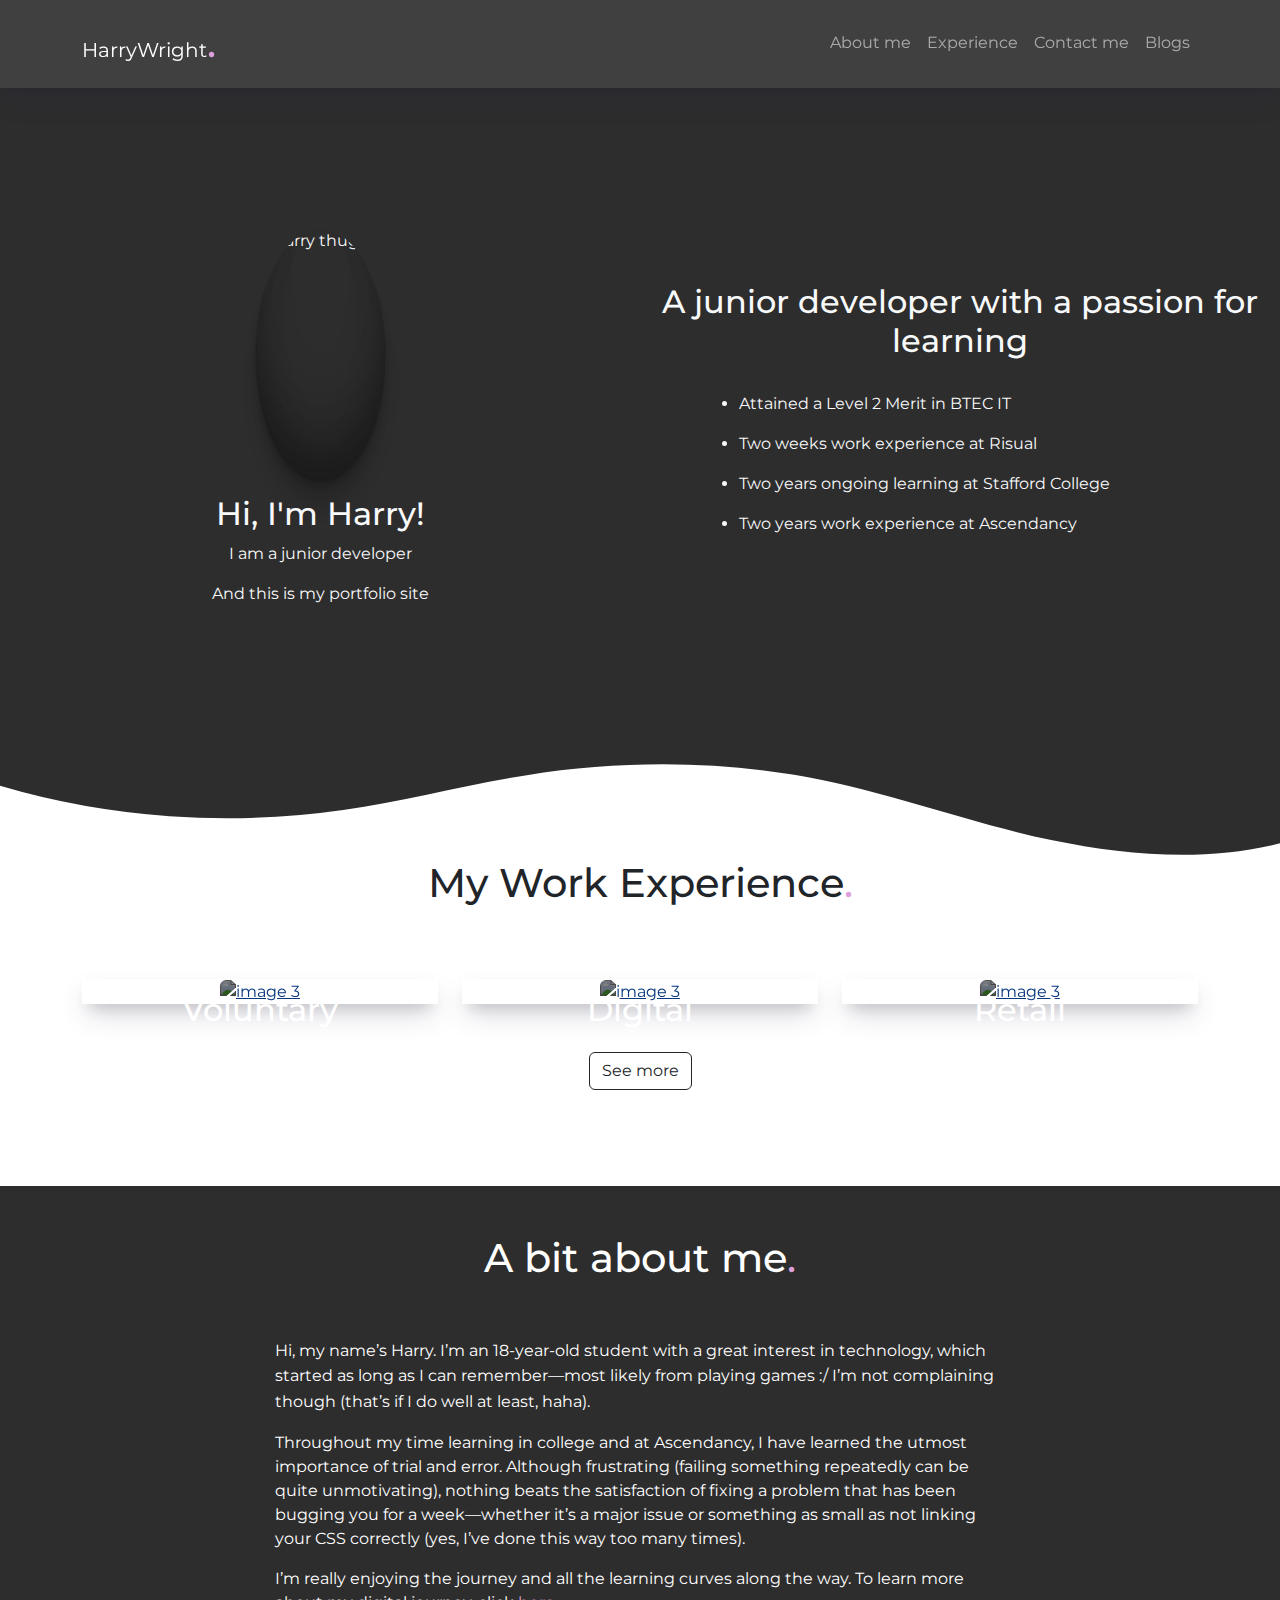
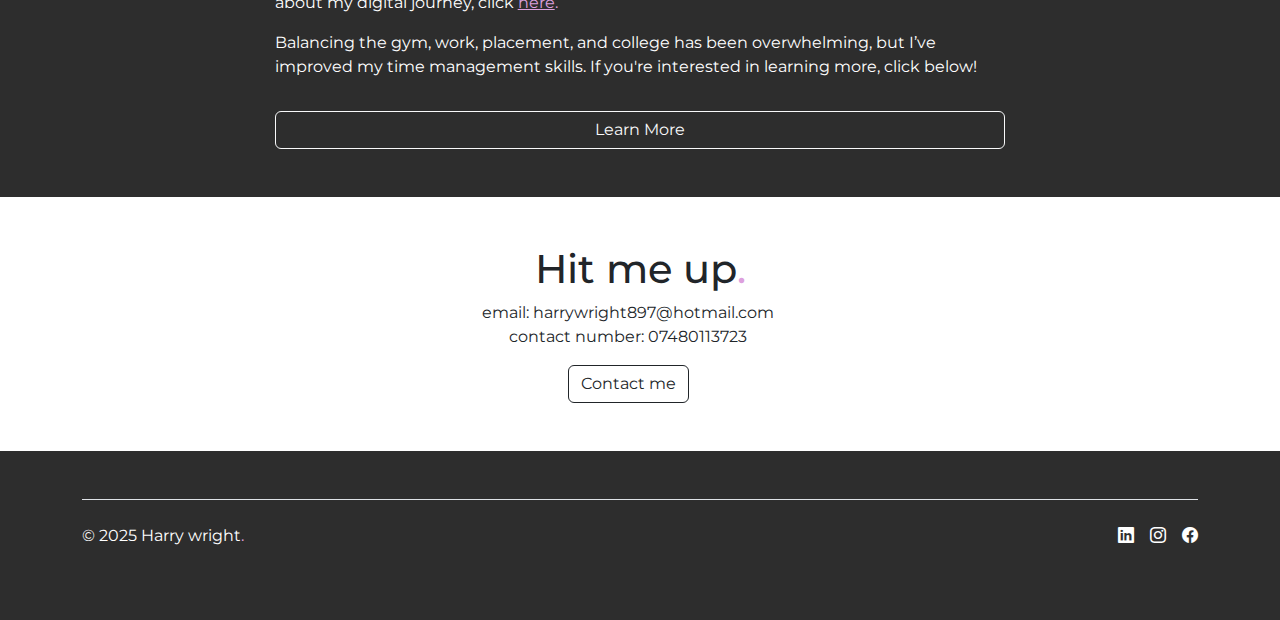
==== commit 45517a2e: "Add files via upload" ====
--- a/harry-portfolio/index.html
+++ b/harry-portfolio/index.html
@@ -34,7 +34,7 @@
                 <a class="nav-link" href="contact.html">Contact me</a>
               </li>
               <li class="nav-item">
-                <a class="nav-link" href="info.html">More info</a>
+                <a class="nav-link" href="blogs.html">Blogs</a>
               </li>
             </ul>
           </div>
--- a/harry-portfolio/style.css
+++ b/harry-portfolio/style.css
@@ -149,4 +149,11 @@
     .form-control:focus {
         border-color: plum !important;
         box-shadow: 0px 1px 1px rgba(0, 0, 0, 0.075) inset, 0px 0px 8px plum !important;
+    }
+
+/* experience section */
+    /* computing icons */
+    .grid-of-skills img{
+        object-fit: cover;
+        height: 7em;
     }